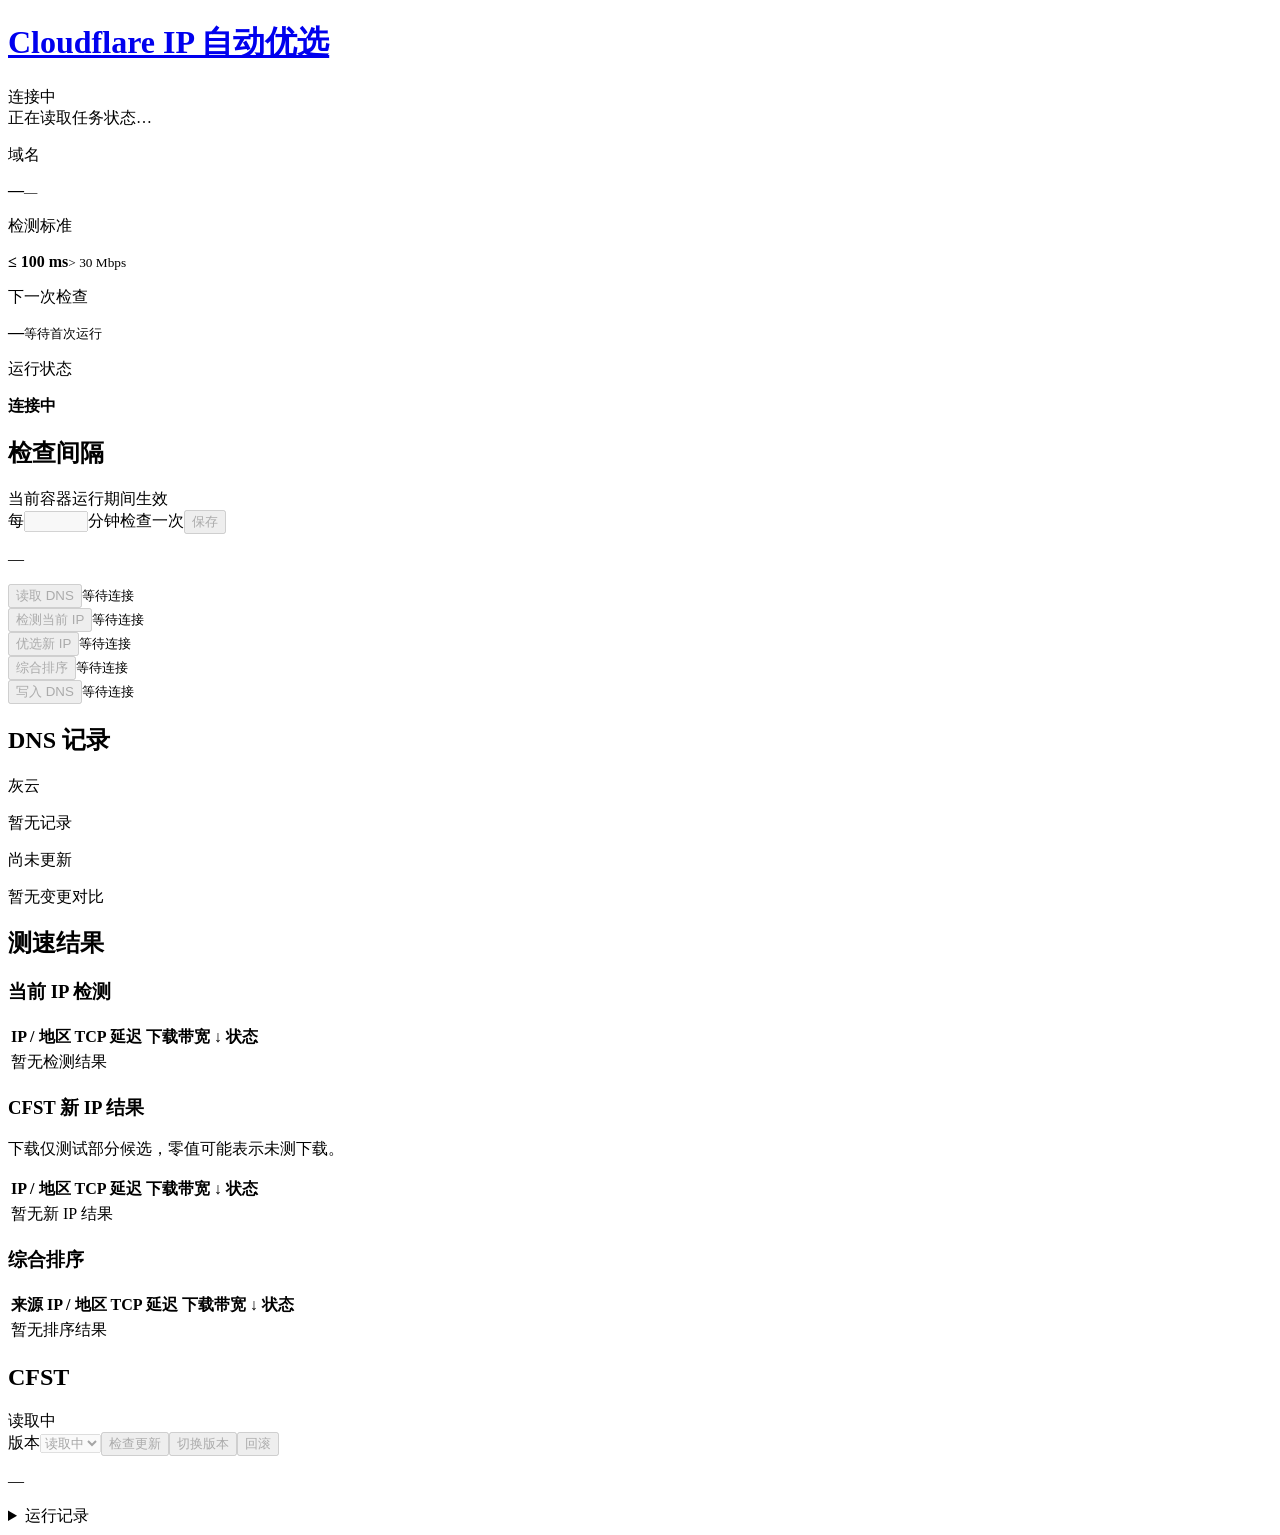
==== app/static/auto.html @ 4e81b9c4 "feat: collapse long result tables" ====
<!doctype html>
<html lang="zh-CN"><head><meta charset="utf-8"><meta name="viewport" content="width=device-width,initial-scale=1"><title>Cloudflare IP 自动优选</title><link rel="stylesheet" href="/auto.css"><script src="/auto.js" defer></script></head>
<body><div class="workspace">
<header><h1><a href="/" class="brand">Cloudflare IP 自动优选</a></h1><span class="connection" id="connection">连接中</span></header>
<div class="notice" role="status" id="notice">正在读取任务状态…</div>
<section class="metrics" aria-label="任务概览">
<article><p>域名</p><strong id="domain">—</strong><small id="kind">—</small></article>
<article><p>检测标准</p><strong id="threshold">≤ 100 ms</strong><small id="bandwidth">&gt; 30 Mbps</small></article>
<article><p>下一次检查</p><strong id="next">—</strong><small id="last">等待首次运行</small></article>
<article class="featured"><p>运行状态</p><strong id="phase">连接中</strong></article>
</section>
<section class="panel interval-panel" aria-label="检查间隔"><div class="panel-title"><h2>检查间隔</h2><span class="hint">当前容器运行期间生效</span></div><div class="interval-controls"><label for="interval-minutes">每</label><input id="interval-minutes" type="number" min="1" max="1440" step="1" disabled><span>分钟检查一次</span><button type="button" id="interval-save" disabled>保存</button></div><p class="hint" id="interval-status" role="status">—</p></section>
<section class="steps" aria-label="单步操作">
<div><button type="button" data-action="read" disabled>读取 DNS</button><small id="step-read">等待连接</small></div>
<div><button type="button" data-action="check" disabled>检测当前 IP</button><small id="step-check">等待连接</small></div>
<div><button type="button" data-action="select" disabled>优选新 IP</button><small id="step-select">等待连接</small></div>
<div><button type="button" data-action="compare" disabled>综合排序</button><small id="step-compare">等待连接</small></div>
<div><button type="button" data-action="write" disabled>写入 DNS</button><small id="step-write">等待连接</small></div>
</section>
<div class="main-grid"><section class="panel"><div class="panel-title"><h2>DNS 记录</h2><span class="pill">灰云</span></div><div id="dns" class="dns-list"><p class="muted">暂无记录</p></div><p class="hint" id="updated">尚未更新</p><div id="dns-change" class="dns-change muted">暂无变更对比</div></section>
<section class="panel results-panel"><div class="panel-title"><h2>测速结果</h2></div><p class="proposal" id="proposal" hidden></p><h3>当前 IP 检测 <small id="check-time"></small></h3><div class="table-wrap"><table><thead><tr><th>IP / 地区</th><th>TCP 延迟</th><th>下载带宽 ↓</th><th>状态</th></tr></thead><tbody id="check-rows"><tr><td colspan="4" class="empty">暂无检测结果</td></tr></tbody></table></div><h3>CFST 新 IP 结果 <small id="selection-count"></small> <small id="selection-time"></small></h3><p class="hint">下载仅测试部分候选，零值可能表示未测下载。</p><div class="table-wrap"><table><thead><tr><th>IP / 地区</th><th>TCP 延迟</th><th>下载带宽 ↓</th><th>状态</th></tr></thead><tbody id="selection-rows"><tr><td colspan="4" class="empty">暂无新 IP 结果</td></tr></tbody></table></div><button type="button" class="result-toggle" id="selection-toggle" hidden>展开全部</button><h3>综合排序 <small id="ranked-time"></small></h3><div class="table-wrap"><table><thead><tr><th>来源</th><th>IP / 地区</th><th>TCP 延迟</th><th>下载带宽 ↓</th><th>状态</th></tr></thead><tbody id="ranked-rows"><tr><td colspan="5" class="empty">暂无排序结果</td></tbody></table></div><button type="button" class="result-toggle" id="ranked-toggle" hidden>展开全部</button></section></div>
<section class="panel cfst-panel" aria-label="CFST 版本管理"><div class="panel-title"><h2>CFST</h2><span id="cfst-current" class="pill">读取中</span></div>
<div class="cfst-controls"><label for="cfst-version">版本</label><select id="cfst-version" disabled><option>读取中</option></select><button type="button" id="cfst-refresh" disabled>检查更新</button><button type="button" id="cfst-apply" disabled>切换版本</button><button type="button" id="cfst-rollback" disabled>回滚</button></div>
<p class="hint" id="cfst-status" role="status">—</p></section>
<details class="panel history"><summary>运行记录</summary><ol id="events"><li class="muted">暂无记录</li></ol></details>
</div></body></html>
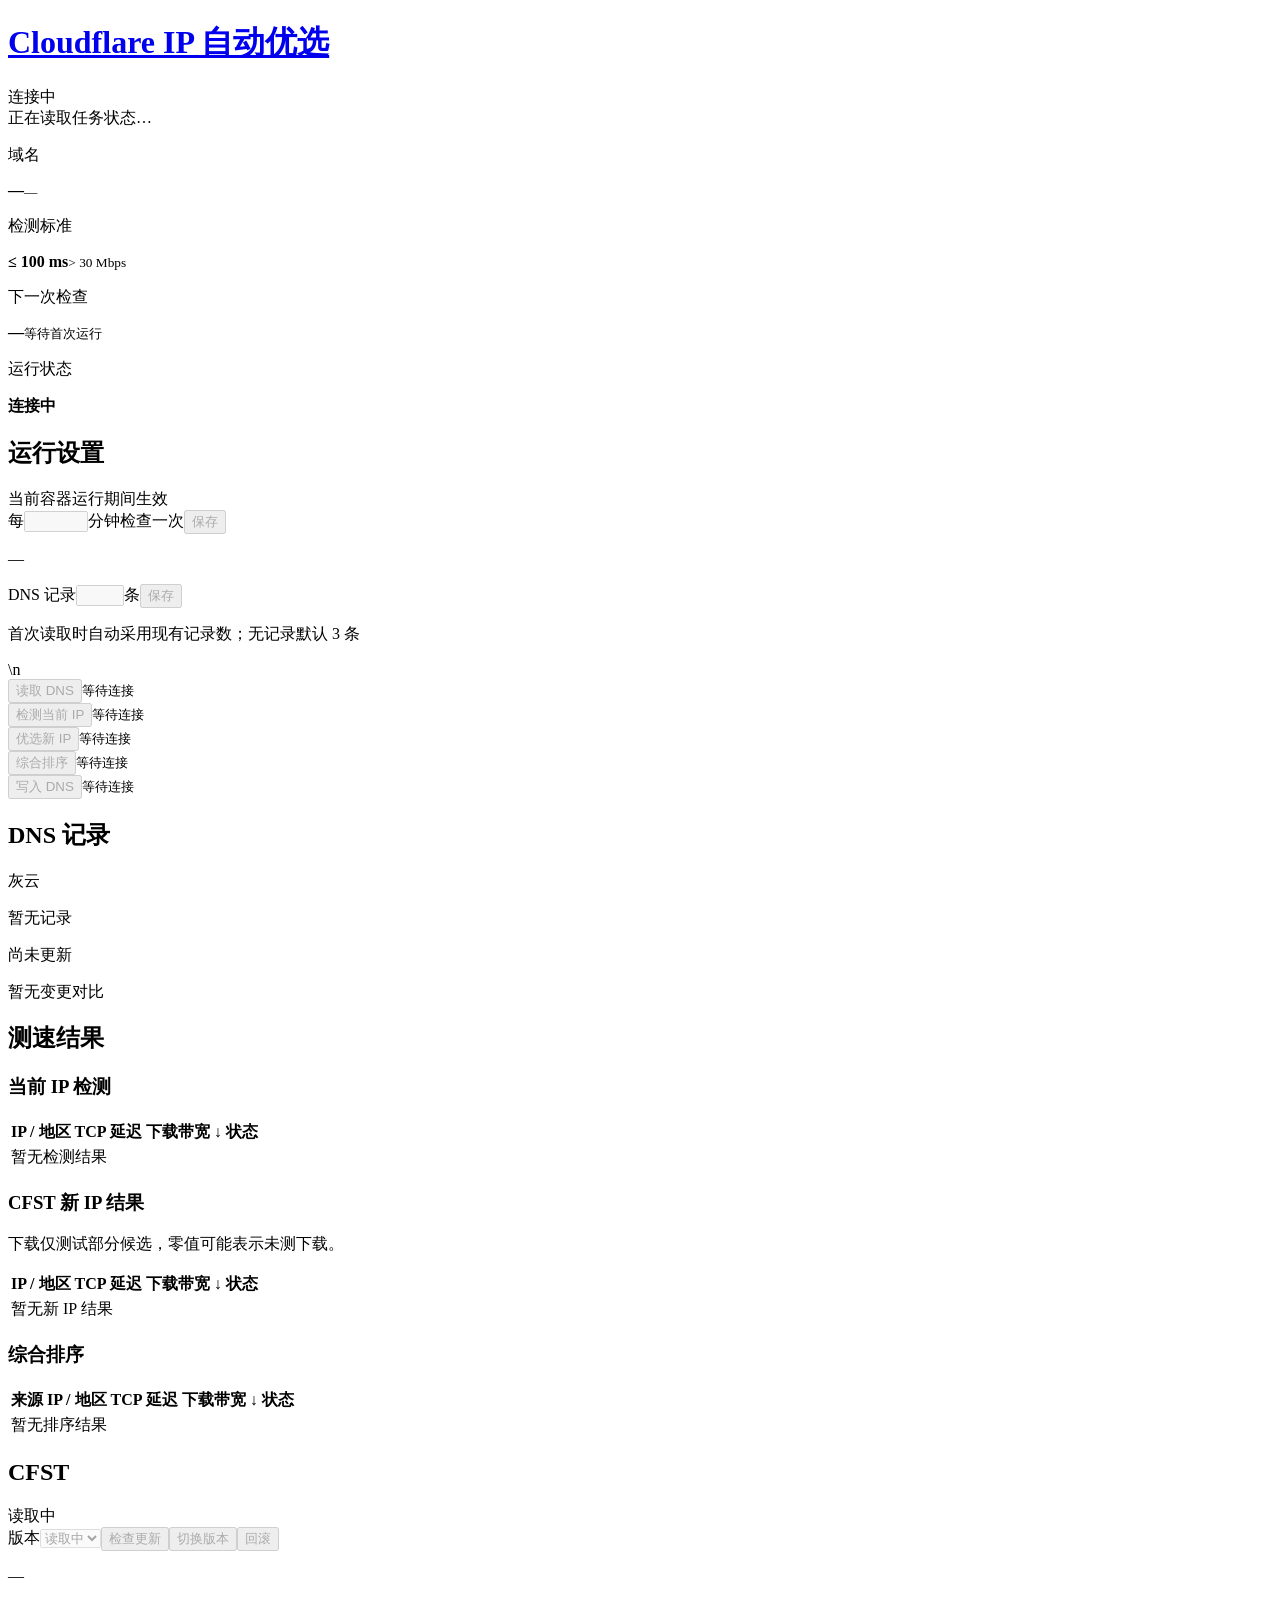
==== commit 5d5adf27: "feat: configure DNS record count" ====
--- a/app/static/auto.html
+++ b/app/static/auto.html
@@ -9,8 +9,7 @@
 <article><p>下一次检查</p><strong id="next">—</strong><small id="last">等待首次运行</small></article>
 <article class="featured"><p>运行状态</p><strong id="phase">连接中</strong></article>
 </section>
-<section class="panel interval-panel" aria-label="检查间隔"><div class="panel-title"><h2>检查间隔</h2><span class="hint">当前容器运行期间生效</span></div><div class="interval-controls"><label for="interval-minutes">每</label><input id="interval-minutes" type="number" min="1" max="1440" step="1" disabled><span>分钟检查一次</span><button type="button" id="interval-save" disabled>保存</button></div><p class="hint" id="interval-status" role="status">—</p></section>
-<section class="steps" aria-label="单步操作">
+<section class="panel interval-panel" aria-label="运行设置"><div class="panel-title"><h2>运行设置</h2><span class="hint">当前容器运行期间生效</span></div><div class="interval-controls"><label for="interval-minutes">每</label><input id="interval-minutes" type="number" min="1" max="1440" step="1" disabled><span>分钟检查一次</span><button type="button" id="interval-save" disabled>保存</button></div><p class="hint" id="interval-status" role="status">—</p><div class="record-count-controls"><label for="dns-record-count">DNS 记录</label><input id="dns-record-count" type="number" min="1" max="10" step="1" disabled><span>条</span><button type="button" id="dns-record-count-save" disabled>保存</button></div><p class="hint" id="dns-record-count-status" role="status">首次读取时自动采用现有记录数；无记录默认 3 条</p></section>\n<section class="steps" aria-label="单步操作">
 <div><button type="button" data-action="read" disabled>读取 DNS</button><small id="step-read">等待连接</small></div>
 <div><button type="button" data-action="check" disabled>检测当前 IP</button><small id="step-check">等待连接</small></div>
 <div><button type="button" data-action="select" disabled>优选新 IP</button><small id="step-select">等待连接</small></div>
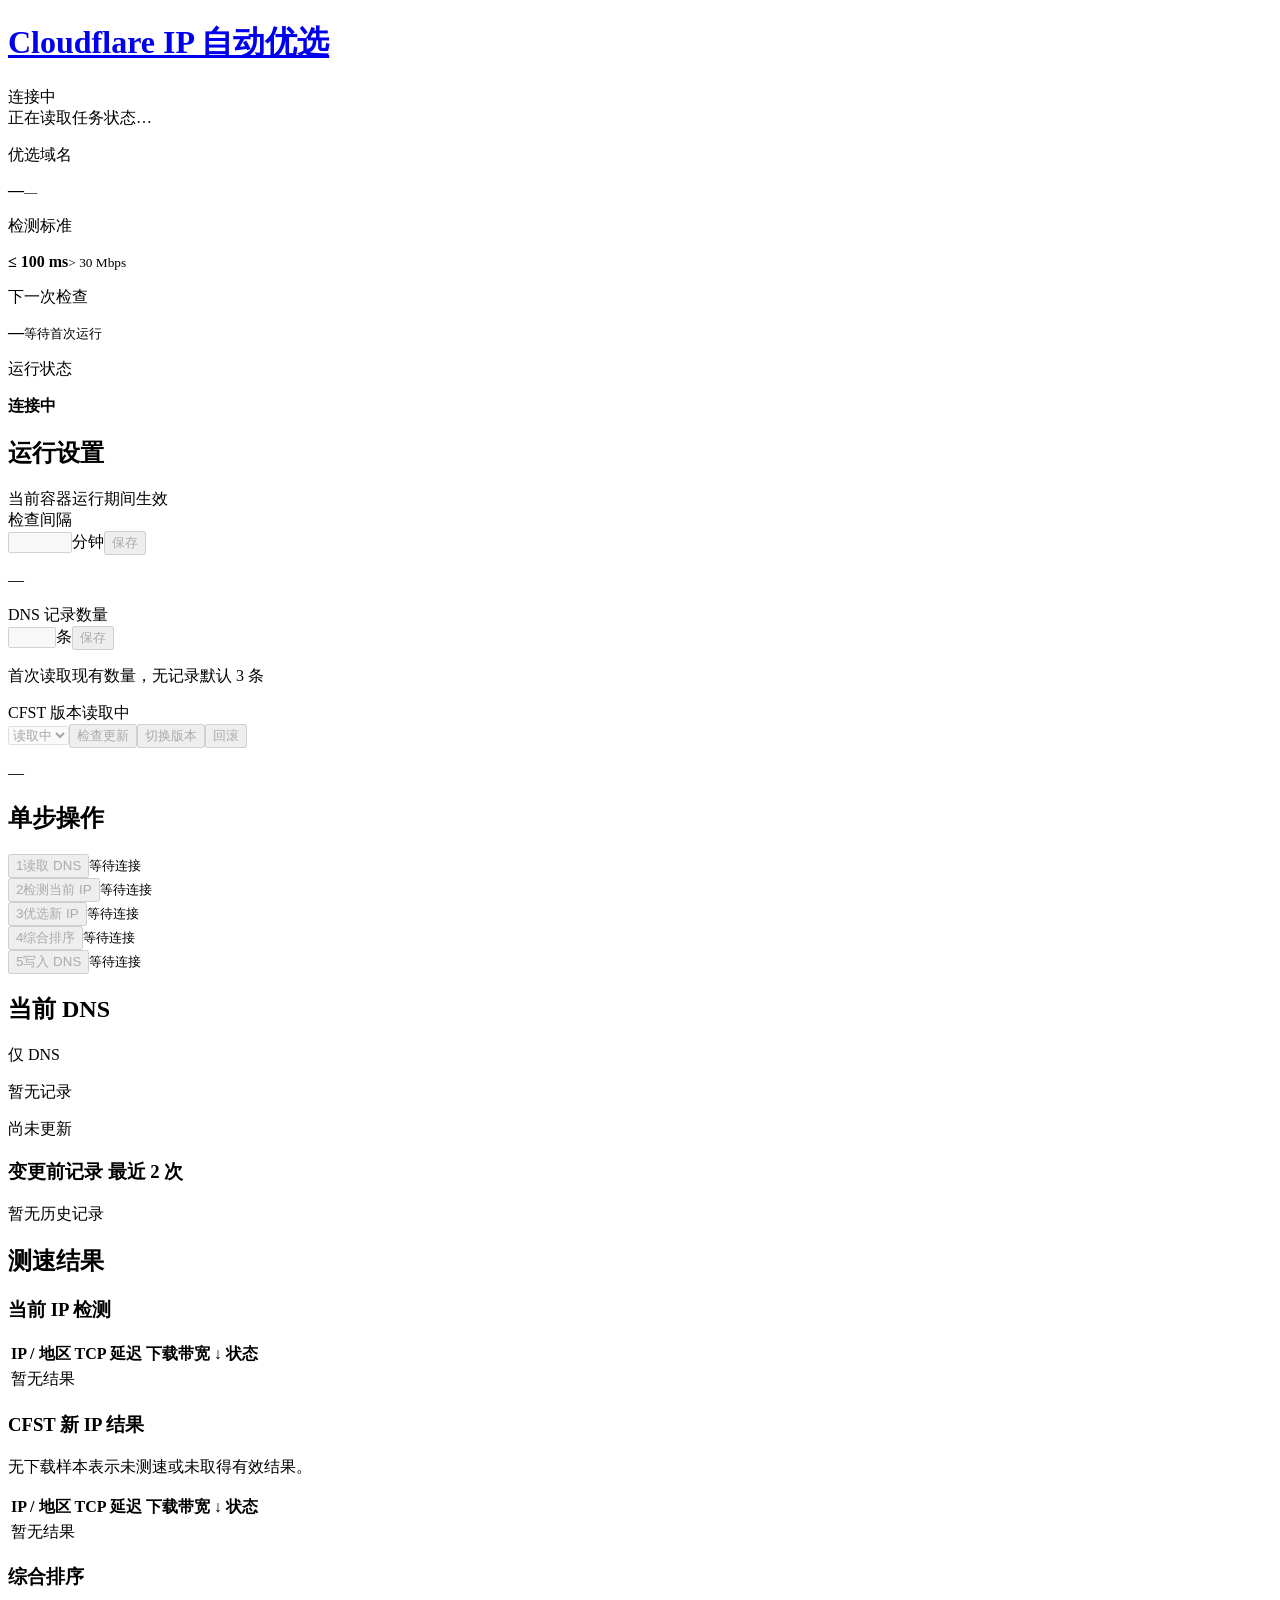
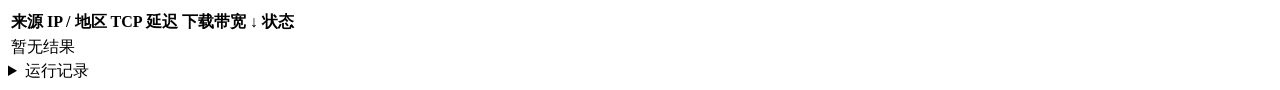
==== commit 831a1b13: "feat: simplify dashboard and retain two DNS snapshots" ====
--- a/app/static/auto.html
+++ b/app/static/auto.html
@@ -1,25 +1,89 @@
-<!doctype html>
-<html lang="zh-CN"><head><meta charset="utf-8"><meta name="viewport" content="width=device-width,initial-scale=1"><title>Cloudflare IP 自动优选</title><link rel="stylesheet" href="/auto.css"><script src="/auto.js" defer></script></head>
-<body><div class="workspace">
-<header><h1><a href="/" class="brand">Cloudflare IP 自动优选</a></h1><span class="connection" id="connection">连接中</span></header>
-<div class="notice" role="status" id="notice">正在读取任务状态…</div>
-<section class="metrics" aria-label="任务概览">
-<article><p>域名</p><strong id="domain">—</strong><small id="kind">—</small></article>
-<article><p>检测标准</p><strong id="threshold">≤ 100 ms</strong><small id="bandwidth">&gt; 30 Mbps</small></article>
-<article><p>下一次检查</p><strong id="next">—</strong><small id="last">等待首次运行</small></article>
-<article class="featured"><p>运行状态</p><strong id="phase">连接中</strong></article>
-</section>
-<section class="panel interval-panel" aria-label="运行设置"><div class="panel-title"><h2>运行设置</h2><span class="hint">当前容器运行期间生效</span></div><div class="interval-controls"><label for="interval-minutes">每</label><input id="interval-minutes" type="number" min="1" max="1440" step="1" disabled><span>分钟检查一次</span><button type="button" id="interval-save" disabled>保存</button></div><p class="hint" id="interval-status" role="status">—</p><div class="record-count-controls"><label for="dns-record-count">DNS 记录</label><input id="dns-record-count" type="number" min="1" max="10" step="1" disabled><span>条</span><button type="button" id="dns-record-count-save" disabled>保存</button></div><p class="hint" id="dns-record-count-status" role="status">首次读取时自动采用现有记录数；无记录默认 3 条</p></section>\n<section class="steps" aria-label="单步操作">
-<div><button type="button" data-action="read" disabled>读取 DNS</button><small id="step-read">等待连接</small></div>
-<div><button type="button" data-action="check" disabled>检测当前 IP</button><small id="step-check">等待连接</small></div>
-<div><button type="button" data-action="select" disabled>优选新 IP</button><small id="step-select">等待连接</small></div>
-<div><button type="button" data-action="compare" disabled>综合排序</button><small id="step-compare">等待连接</small></div>
-<div><button type="button" data-action="write" disabled>写入 DNS</button><small id="step-write">等待连接</small></div>
-</section>
-<div class="main-grid"><section class="panel"><div class="panel-title"><h2>DNS 记录</h2><span class="pill">灰云</span></div><div id="dns" class="dns-list"><p class="muted">暂无记录</p></div><p class="hint" id="updated">尚未更新</p><div id="dns-change" class="dns-change muted">暂无变更对比</div></section>
-<section class="panel results-panel"><div class="panel-title"><h2>测速结果</h2></div><p class="proposal" id="proposal" hidden></p><h3>当前 IP 检测 <small id="check-time"></small></h3><div class="table-wrap"><table><thead><tr><th>IP / 地区</th><th>TCP 延迟</th><th>下载带宽 ↓</th><th>状态</th></tr></thead><tbody id="check-rows"><tr><td colspan="4" class="empty">暂无检测结果</td></tr></tbody></table></div><h3>CFST 新 IP 结果 <small id="selection-count"></small> <small id="selection-time"></small></h3><p class="hint">下载仅测试部分候选，零值可能表示未测下载。</p><div class="table-wrap"><table><thead><tr><th>IP / 地区</th><th>TCP 延迟</th><th>下载带宽 ↓</th><th>状态</th></tr></thead><tbody id="selection-rows"><tr><td colspan="4" class="empty">暂无新 IP 结果</td></tr></tbody></table></div><button type="button" class="result-toggle" id="selection-toggle" hidden>展开全部</button><h3>综合排序 <small id="ranked-time"></small></h3><div class="table-wrap"><table><thead><tr><th>来源</th><th>IP / 地区</th><th>TCP 延迟</th><th>下载带宽 ↓</th><th>状态</th></tr></thead><tbody id="ranked-rows"><tr><td colspan="5" class="empty">暂无排序结果</td></tbody></table></div><button type="button" class="result-toggle" id="ranked-toggle" hidden>展开全部</button></section></div>
-<section class="panel cfst-panel" aria-label="CFST 版本管理"><div class="panel-title"><h2>CFST</h2><span id="cfst-current" class="pill">读取中</span></div>
-<div class="cfst-controls"><label for="cfst-version">版本</label><select id="cfst-version" disabled><option>读取中</option></select><button type="button" id="cfst-refresh" disabled>检查更新</button><button type="button" id="cfst-apply" disabled>切换版本</button><button type="button" id="cfst-rollback" disabled>回滚</button></div>
-<p class="hint" id="cfst-status" role="status">—</p></section>
-<details class="panel history"><summary>运行记录</summary><ol id="events"><li class="muted">暂无记录</li></ol></details>
-</div></body></html>
+<!doctype html>
+<html lang="zh-CN">
+<head>
+  <meta charset="utf-8">
+  <meta name="viewport" content="width=device-width,initial-scale=1">
+  <meta name="theme-color" content="#f6821f">
+  <title>Cloudflare IP 自动优选</title>
+  <link rel="icon" href="/logo.svg" type="image/svg+xml">
+  <link rel="stylesheet" href="/auto.css">
+  <script src="/auto.js" defer></script>
+</head>
+<body>
+<div class="workspace">
+  <header>
+    <h1><a href="/" class="brand"><img class="brand-mark" src="/logo.svg" alt=""><span>Cloudflare IP 自动优选</span></a></h1>
+    <span class="connection" id="connection">连接中</span>
+  </header>
+  <main>
+    <div class="notice" role="status" id="notice">正在读取任务状态…</div>
+    <section class="metrics" aria-label="任务概览">
+      <article><p>优选域名</p><strong id="domain">—</strong><small id="kind">—</small></article>
+      <article><p>检测标准</p><strong id="threshold">≤ 100 ms</strong><small id="bandwidth">&gt; 30 Mbps</small></article>
+      <article><p>下一次检查</p><strong id="next">—</strong><small id="last">等待首次运行</small></article>
+      <article class="featured"><p>运行状态</p><strong id="phase">连接中</strong></article>
+    </section>
+    <section class="panel settings-panel" aria-label="运行设置">
+      <div class="panel-title"><h2>运行设置</h2><span class="hint">当前容器运行期间生效</span></div>
+      <div class="settings-grid">
+        <div class="setting">
+          <label for="interval-minutes">检查间隔</label>
+          <div class="setting-controls"><input id="interval-minutes" type="number" min="1" max="1440" step="1" disabled><span>分钟</span><button type="button" id="interval-save" disabled>保存</button></div>
+          <p class="hint" id="interval-status" role="status">—</p>
+        </div>
+        <div class="setting">
+          <label for="dns-record-count">DNS 记录数量</label>
+          <div class="setting-controls"><input id="dns-record-count" type="number" min="1" max="10" step="1" disabled><span>条</span><button type="button" id="dns-record-count-save" disabled>保存</button></div>
+          <p class="hint" id="dns-record-count-status" role="status">首次读取现有数量，无记录默认 3 条</p>
+        </div>
+        <div class="setting cfst-setting">
+          <div class="setting-title"><label for="cfst-version">CFST 版本</label><span id="cfst-current" class="pill">读取中</span></div>
+          <div class="cfst-controls"><select id="cfst-version" disabled><option>读取中</option></select><button type="button" id="cfst-refresh" disabled>检查更新</button><button type="button" id="cfst-apply" disabled>切换版本</button><button type="button" id="cfst-rollback" disabled>回滚</button></div>
+          <p class="hint" id="cfst-status" role="status">—</p>
+        </div>
+      </div>
+    </section>
+    <section class="panel actions-panel" aria-label="单步操作">
+      <div class="panel-title"><h2>单步操作</h2></div>
+      <div class="steps">
+        <div><button type="button" data-action="read" disabled><span class="step-number" aria-hidden="true">1</span>读取 DNS</button><small id="step-read">等待连接</small></div>
+        <div><button type="button" data-action="check" disabled><span class="step-number" aria-hidden="true">2</span>检测当前 IP</button><small id="step-check">等待连接</small></div>
+        <div><button type="button" data-action="select" disabled><span class="step-number" aria-hidden="true">3</span>优选新 IP</button><small id="step-select">等待连接</small></div>
+        <div><button type="button" data-action="compare" disabled><span class="step-number" aria-hidden="true">4</span>综合排序</button><small id="step-compare">等待连接</small></div>
+        <div><button type="button" data-action="write" disabled><span class="step-number" aria-hidden="true">5</span>写入 DNS</button><small id="step-write">等待连接</small></div>
+      </div>
+    </section>
+    <div class="main-grid">
+      <section class="panel dns-panel" aria-label="DNS 记录">
+        <div class="panel-title"><h2>当前 DNS</h2><span class="pill">仅 DNS</span></div>
+        <div id="dns" class="dns-list"><p class="muted">暂无记录</p></div>
+        <p class="hint" id="updated">尚未更新</p>
+        <div class="dns-history"><h3>变更前记录 <span class="pill">最近 2 次</span></h3><div id="dns-history"><p class="muted">暂无历史记录</p></div></div>
+      </section>
+      <section class="panel results-panel" aria-label="测速结果">
+        <div class="panel-title"><h2>测速结果</h2></div>
+        <p class="proposal" id="proposal" hidden></p>
+        <section class="result-section" aria-label="当前 IP 检测">
+          <div class="result-title"><h3>当前 IP 检测</h3><time id="check-time"></time></div>
+
+          <div class="table-wrap"><table><thead><tr><th scope="col">IP / 地区</th><th scope="col">TCP 延迟</th><th scope="col">下载带宽 ↓</th><th scope="col">状态</th></tr></thead><tbody id="check-rows"><tr><td colspan="4" class="empty">暂无结果</td></tr></tbody></table></div>
+        </section>
+        <section class="result-section" aria-label="CFST 新 IP 结果">
+          <div class="result-title"><h3>CFST 新 IP 结果</h3><span id="selection-count" class="pill"></span><time id="selection-time"></time></div>
+          <p class="hint result-hint">无下载样本表示未测速或未取得有效结果。</p>
+          <div class="table-wrap"><table><thead><tr><th scope="col">IP / 地区</th><th scope="col">TCP 延迟</th><th scope="col">下载带宽 ↓</th><th scope="col">状态</th></tr></thead><tbody id="selection-rows"><tr><td colspan="4" class="empty">暂无结果</td></tr></tbody></table></div>
+          <button type="button" class="result-toggle" id="selection-toggle" aria-controls="selection-rows" aria-expanded="false" hidden>展开全部</button>
+        </section>
+        <section class="result-section" aria-label="综合排序">
+          <div class="result-title"><h3>综合排序</h3><time id="ranked-time"></time></div>
+
+          <div class="table-wrap"><table><thead><tr><th scope="col">来源</th><th scope="col">IP / 地区</th><th scope="col">TCP 延迟</th><th scope="col">下载带宽 ↓</th><th scope="col">状态</th></tr></thead><tbody id="ranked-rows"><tr><td colspan="5" class="empty">暂无结果</td></tr></tbody></table></div>
+          <button type="button" class="result-toggle" id="ranked-toggle" aria-controls="ranked-rows" aria-expanded="false" hidden>展开全部</button>
+        </section>
+      </section>
+    </div>
+    <details class="panel history"><summary>运行记录</summary><ol id="events"><li class="muted">暂无记录</li></ol></details>
+  </main>
+</div>
+</body>
+</html>
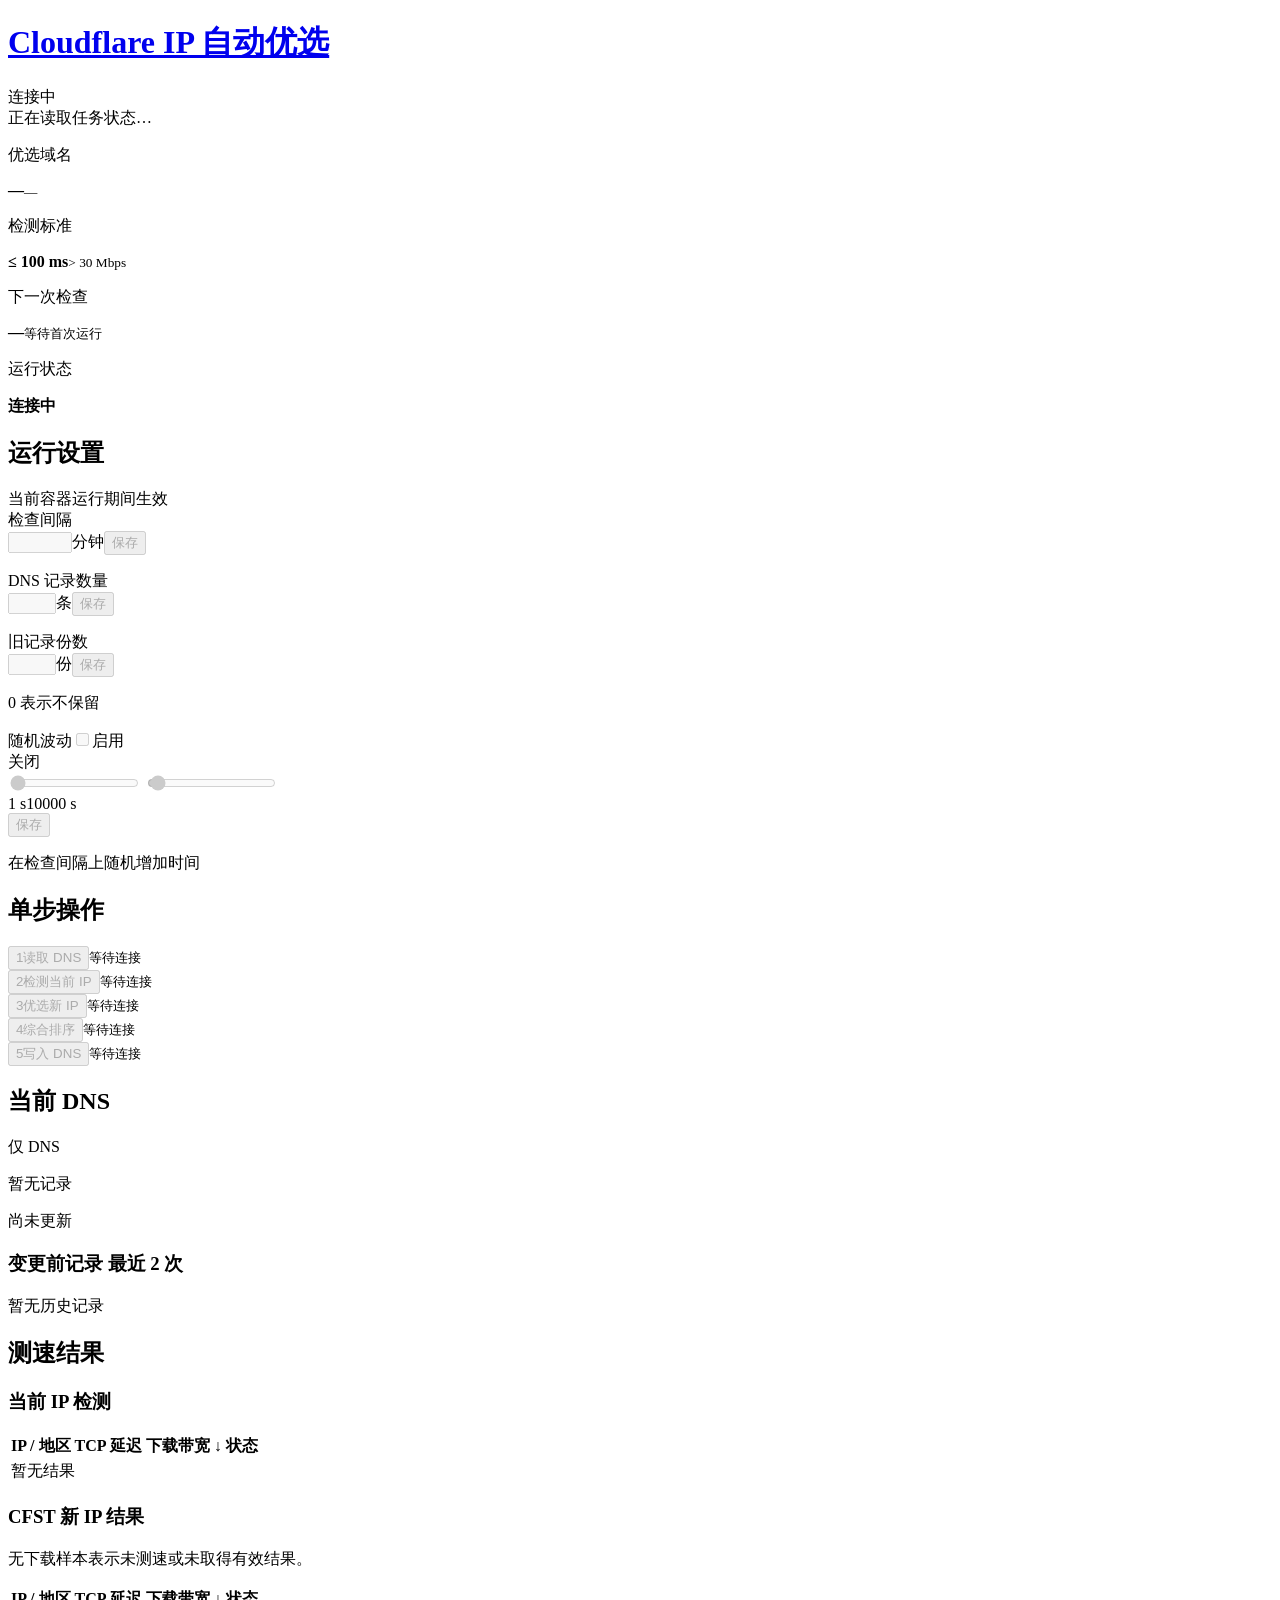
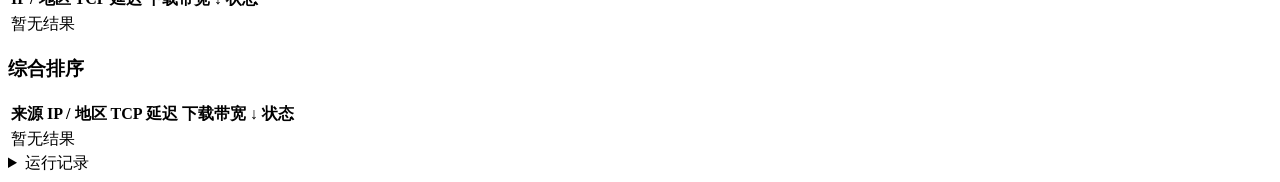
==== commit 2a7651f6: "feat: configure history and jitter with bundled CFST" ====
--- a/app/static/auto.html
+++ b/app/static/auto.html
@@ -29,17 +29,33 @@
         <div class="setting">
           <label for="interval-minutes">检查间隔</label>
           <div class="setting-controls"><input id="interval-minutes" type="number" min="1" max="1440" step="1" disabled><span>分钟</span><button type="button" id="interval-save" disabled>保存</button></div>
-          <p class="hint" id="interval-status" role="status">—</p>
+          <p class="hint" id="interval-status" role="status"></p>
         </div>
         <div class="setting">
           <label for="dns-record-count">DNS 记录数量</label>
           <div class="setting-controls"><input id="dns-record-count" type="number" min="1" max="10" step="1" disabled><span>条</span><button type="button" id="dns-record-count-save" disabled>保存</button></div>
-          <p class="hint" id="dns-record-count-status" role="status">首次读取现有数量，无记录默认 3 条</p>
+          <p class="hint" id="dns-record-count-status" role="status"></p>
         </div>
-        <div class="setting cfst-setting">
-          <div class="setting-title"><label for="cfst-version">CFST 版本</label><span id="cfst-current" class="pill">读取中</span></div>
-          <div class="cfst-controls"><select id="cfst-version" disabled><option>读取中</option></select><button type="button" id="cfst-refresh" disabled>检查更新</button><button type="button" id="cfst-apply" disabled>切换版本</button><button type="button" id="cfst-rollback" disabled>回滚</button></div>
-          <p class="hint" id="cfst-status" role="status">—</p>
+        <div class="setting">
+          <label for="dns-history-count">旧记录份数</label>
+          <div class="setting-controls"><input id="dns-history-count" type="number" min="0" max="10" step="1" disabled><span>份</span><button type="button" id="dns-history-count-save" disabled>保存</button></div>
+          <p class="hint" id="dns-history-count-status" role="status">0 表示不保留</p>
+        </div>
+        <div class="setting jitter-setting">
+          <div class="setting-title"><span>随机波动</span><label class="jitter-switch" for="jitter-enabled"><input id="jitter-enabled" type="checkbox" disabled>启用</label></div>
+          <div class="jitter-controls">
+            <div class="jitter-range">
+              <output id="jitter-value" for="jitter-min jitter-max">关闭</output>
+              <div class="range-pair" id="jitter-range">
+                <div class="range-track"></div><div class="range-fill" id="jitter-fill"></div>
+                <input id="jitter-min" type="range" aria-label="随机波动下限（秒）" min="1" max="10000" step="1" value="1" disabled>
+                <input id="jitter-max" type="range" aria-label="随机波动上限（秒）" min="1" max="10000" step="1" value="300" disabled>
+              </div>
+              <div class="range-scale"><span>1 s</span><span>10000 s</span></div>
+            </div>
+            <button type="button" id="jitter-save" disabled>保存</button>
+          </div>
+          <p class="hint" id="jitter-status" role="status">在检查间隔上随机增加时间</p>
         </div>
       </div>
     </section>
@@ -58,7 +74,7 @@
         <div class="panel-title"><h2>当前 DNS</h2><span class="pill">仅 DNS</span></div>
         <div id="dns" class="dns-list"><p class="muted">暂无记录</p></div>
         <p class="hint" id="updated">尚未更新</p>
-        <div class="dns-history"><h3>变更前记录 <span class="pill">最近 2 次</span></h3><div id="dns-history"><p class="muted">暂无历史记录</p></div></div>
+        <div class="dns-history"><h3>变更前记录 <span id="history-count-pill" class="pill">最近 2 次</span></h3><div id="dns-history"><p class="muted">暂无历史记录</p></div></div>
       </section>
       <section class="panel results-panel" aria-label="测速结果">
         <div class="panel-title"><h2>测速结果</h2></div>
@@ -69,16 +85,14 @@
           <div class="table-wrap"><table><thead><tr><th scope="col">IP / 地区</th><th scope="col">TCP 延迟</th><th scope="col">下载带宽 ↓</th><th scope="col">状态</th></tr></thead><tbody id="check-rows"><tr><td colspan="4" class="empty">暂无结果</td></tr></tbody></table></div>
         </section>
         <section class="result-section" aria-label="CFST 新 IP 结果">
-          <div class="result-title"><h3>CFST 新 IP 结果</h3><span id="selection-count" class="pill"></span><time id="selection-time"></time></div>
+          <div class="result-title"><h3>CFST 新 IP 结果</h3><span id="selection-count" class="pill"></span><time id="selection-time"></time><button type="button" class="result-toggle" id="selection-toggle" aria-controls="selection-rows" aria-expanded="false" hidden>展开全部</button></div>
           <p class="hint result-hint">无下载样本表示未测速或未取得有效结果。</p>
           <div class="table-wrap"><table><thead><tr><th scope="col">IP / 地区</th><th scope="col">TCP 延迟</th><th scope="col">下载带宽 ↓</th><th scope="col">状态</th></tr></thead><tbody id="selection-rows"><tr><td colspan="4" class="empty">暂无结果</td></tr></tbody></table></div>
-          <button type="button" class="result-toggle" id="selection-toggle" aria-controls="selection-rows" aria-expanded="false" hidden>展开全部</button>
         </section>
         <section class="result-section" aria-label="综合排序">
-          <div class="result-title"><h3>综合排序</h3><time id="ranked-time"></time></div>
+          <div class="result-title"><h3>综合排序</h3><time id="ranked-time"></time><button type="button" class="result-toggle" id="ranked-toggle" aria-controls="ranked-rows" aria-expanded="false" hidden>展开全部</button></div>
 
           <div class="table-wrap"><table><thead><tr><th scope="col">来源</th><th scope="col">IP / 地区</th><th scope="col">TCP 延迟</th><th scope="col">下载带宽 ↓</th><th scope="col">状态</th></tr></thead><tbody id="ranked-rows"><tr><td colspan="5" class="empty">暂无结果</td></tr></tbody></table></div>
-          <button type="button" class="result-toggle" id="ranked-toggle" aria-controls="ranked-rows" aria-expanded="false" hidden>展开全部</button>
         </section>
       </section>
     </div>
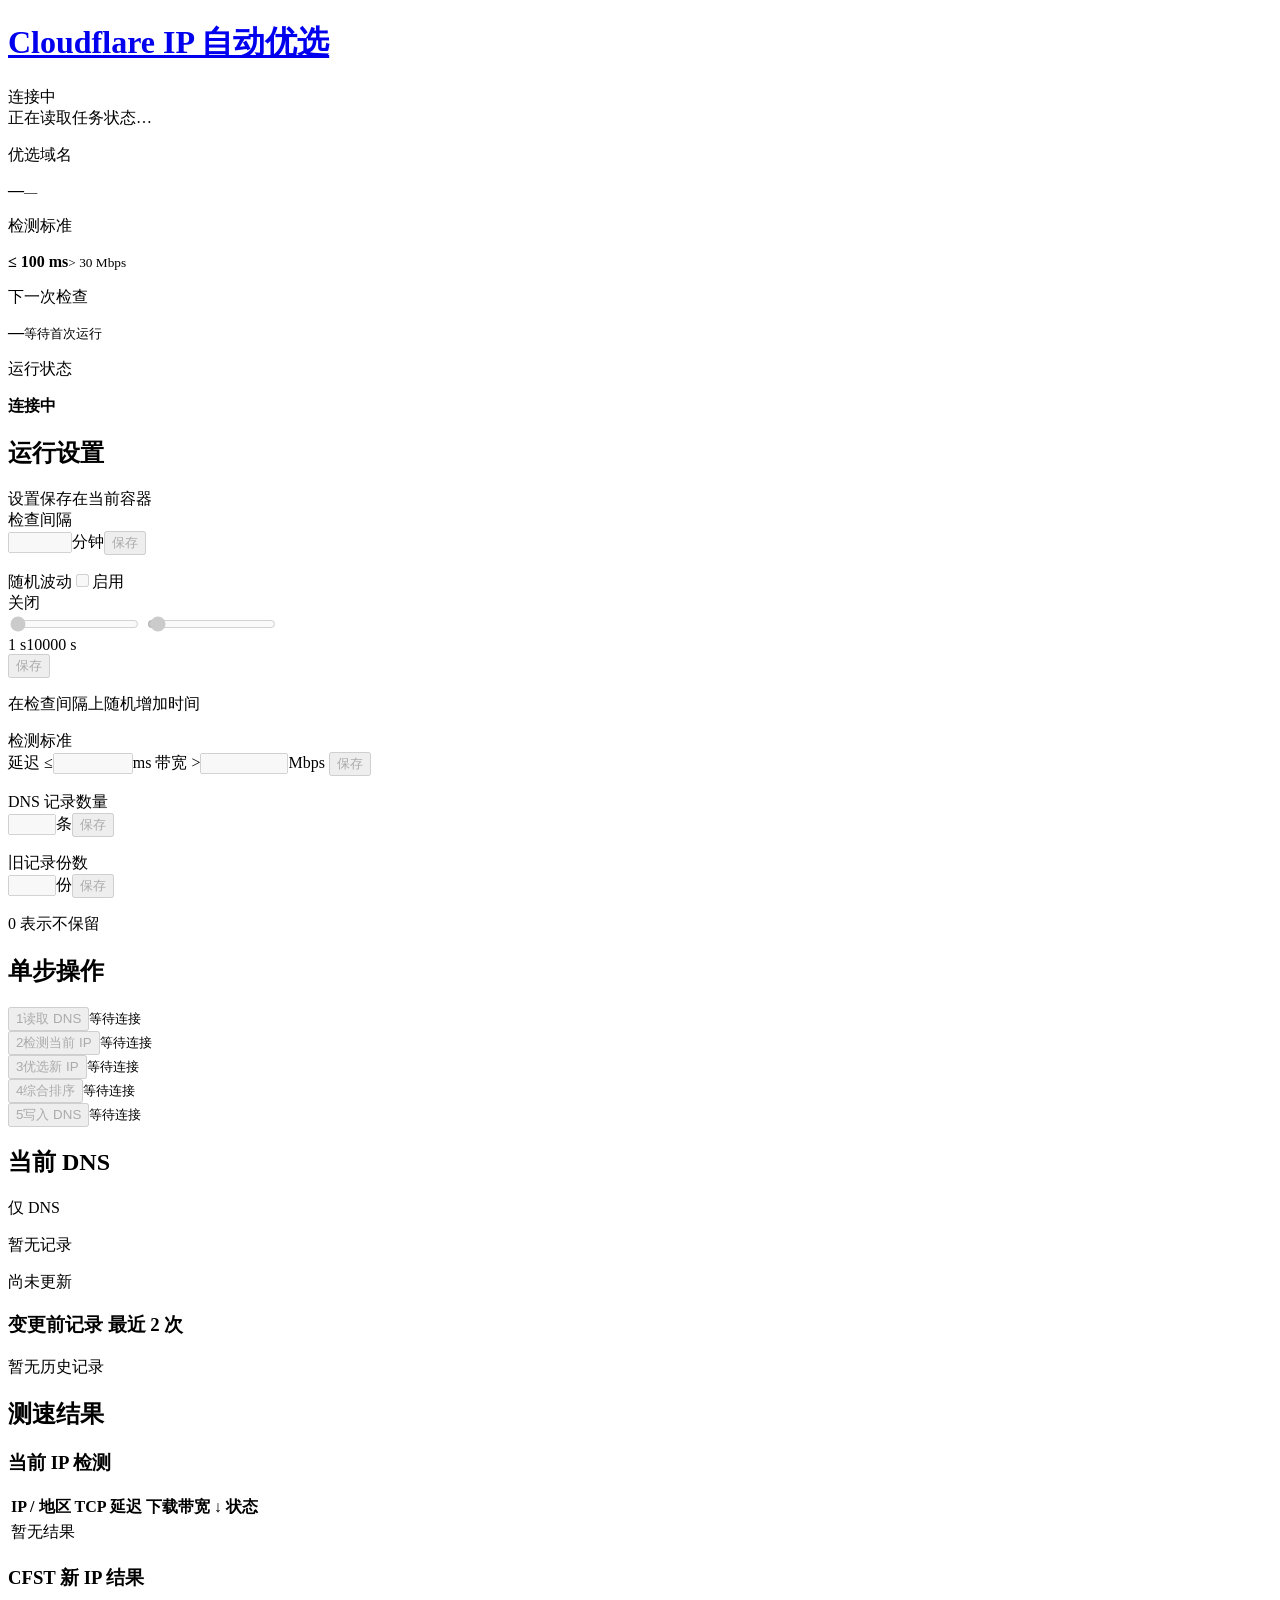
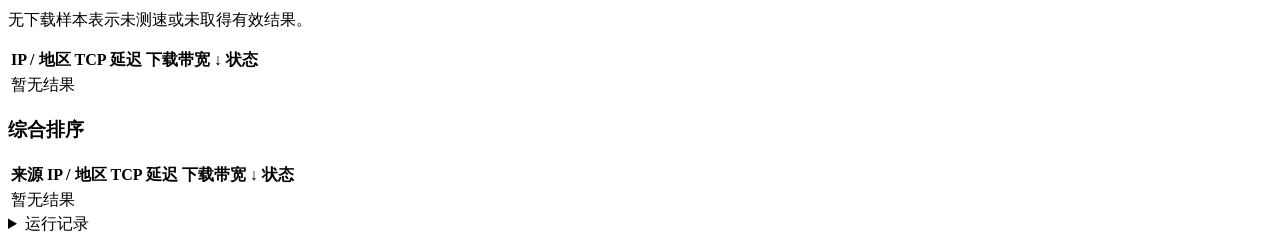
==== commit 65fe57f6: "feat: schedule at cycle start and add per-IP tests" ====
--- a/app/static/auto.html
+++ b/app/static/auto.html
@@ -24,22 +24,12 @@
       <article class="featured"><p>运行状态</p><strong id="phase">连接中</strong></article>
     </section>
     <section class="panel settings-panel" aria-label="运行设置">
-      <div class="panel-title"><h2>运行设置</h2><span class="hint">当前容器运行期间生效</span></div>
+      <div class="panel-title"><h2>运行设置</h2><span class="hint">设置保存在当前容器</span></div>
       <div class="settings-grid">
         <div class="setting">
           <label for="interval-minutes">检查间隔</label>
           <div class="setting-controls"><input id="interval-minutes" type="number" min="1" max="1440" step="1" disabled><span>分钟</span><button type="button" id="interval-save" disabled>保存</button></div>
           <p class="hint" id="interval-status" role="status"></p>
-        </div>
-        <div class="setting">
-          <label for="dns-record-count">DNS 记录数量</label>
-          <div class="setting-controls"><input id="dns-record-count" type="number" min="1" max="10" step="1" disabled><span>条</span><button type="button" id="dns-record-count-save" disabled>保存</button></div>
-          <p class="hint" id="dns-record-count-status" role="status"></p>
-        </div>
-        <div class="setting">
-          <label for="dns-history-count">旧记录份数</label>
-          <div class="setting-controls"><input id="dns-history-count" type="number" min="0" max="10" step="1" disabled><span>份</span><button type="button" id="dns-history-count-save" disabled>保存</button></div>
-          <p class="hint" id="dns-history-count-status" role="status">0 表示不保留</p>
         </div>
         <div class="setting jitter-setting">
           <div class="setting-title"><span>随机波动</span><label class="jitter-switch" for="jitter-enabled"><input id="jitter-enabled" type="checkbox" disabled>启用</label></div>
@@ -56,6 +46,25 @@
             <button type="button" id="jitter-save" disabled>保存</button>
           </div>
           <p class="hint" id="jitter-status" role="status">在检查间隔上随机增加时间</p>
+        </div>
+        <div class="setting threshold-setting">
+          <label for="max-latency">检测标准</label>
+          <div class="threshold-controls">
+            <label for="max-latency"><span>延迟 ≤</span><input id="max-latency" type="number" min="1" max="2000" step="0.1" disabled><span>ms</span></label>
+            <label for="min-bandwidth"><span>带宽 &gt;</span><input id="min-bandwidth" type="number" min="0.1" max="10000" step="0.1" disabled><span>Mbps</span></label>
+            <button type="button" id="threshold-save" disabled>保存</button>
+          </div>
+          <p class="hint" id="threshold-status" role="status"></p>
+        </div>
+        <div class="setting">
+          <label for="dns-record-count">DNS 记录数量</label>
+          <div class="setting-controls"><input id="dns-record-count" type="number" min="1" max="10" step="1" disabled><span>条</span><button type="button" id="dns-record-count-save" disabled>保存</button></div>
+          <p class="hint" id="dns-record-count-status" role="status"></p>
+        </div>
+        <div class="setting">
+          <label for="dns-history-count">旧记录份数</label>
+          <div class="setting-controls"><input id="dns-history-count" type="number" min="0" max="10" step="1" disabled><span>份</span><button type="button" id="dns-history-count-save" disabled>保存</button></div>
+          <p class="hint" id="dns-history-count-status" role="status">0 表示不保留</p>
         </div>
       </div>
     </section>
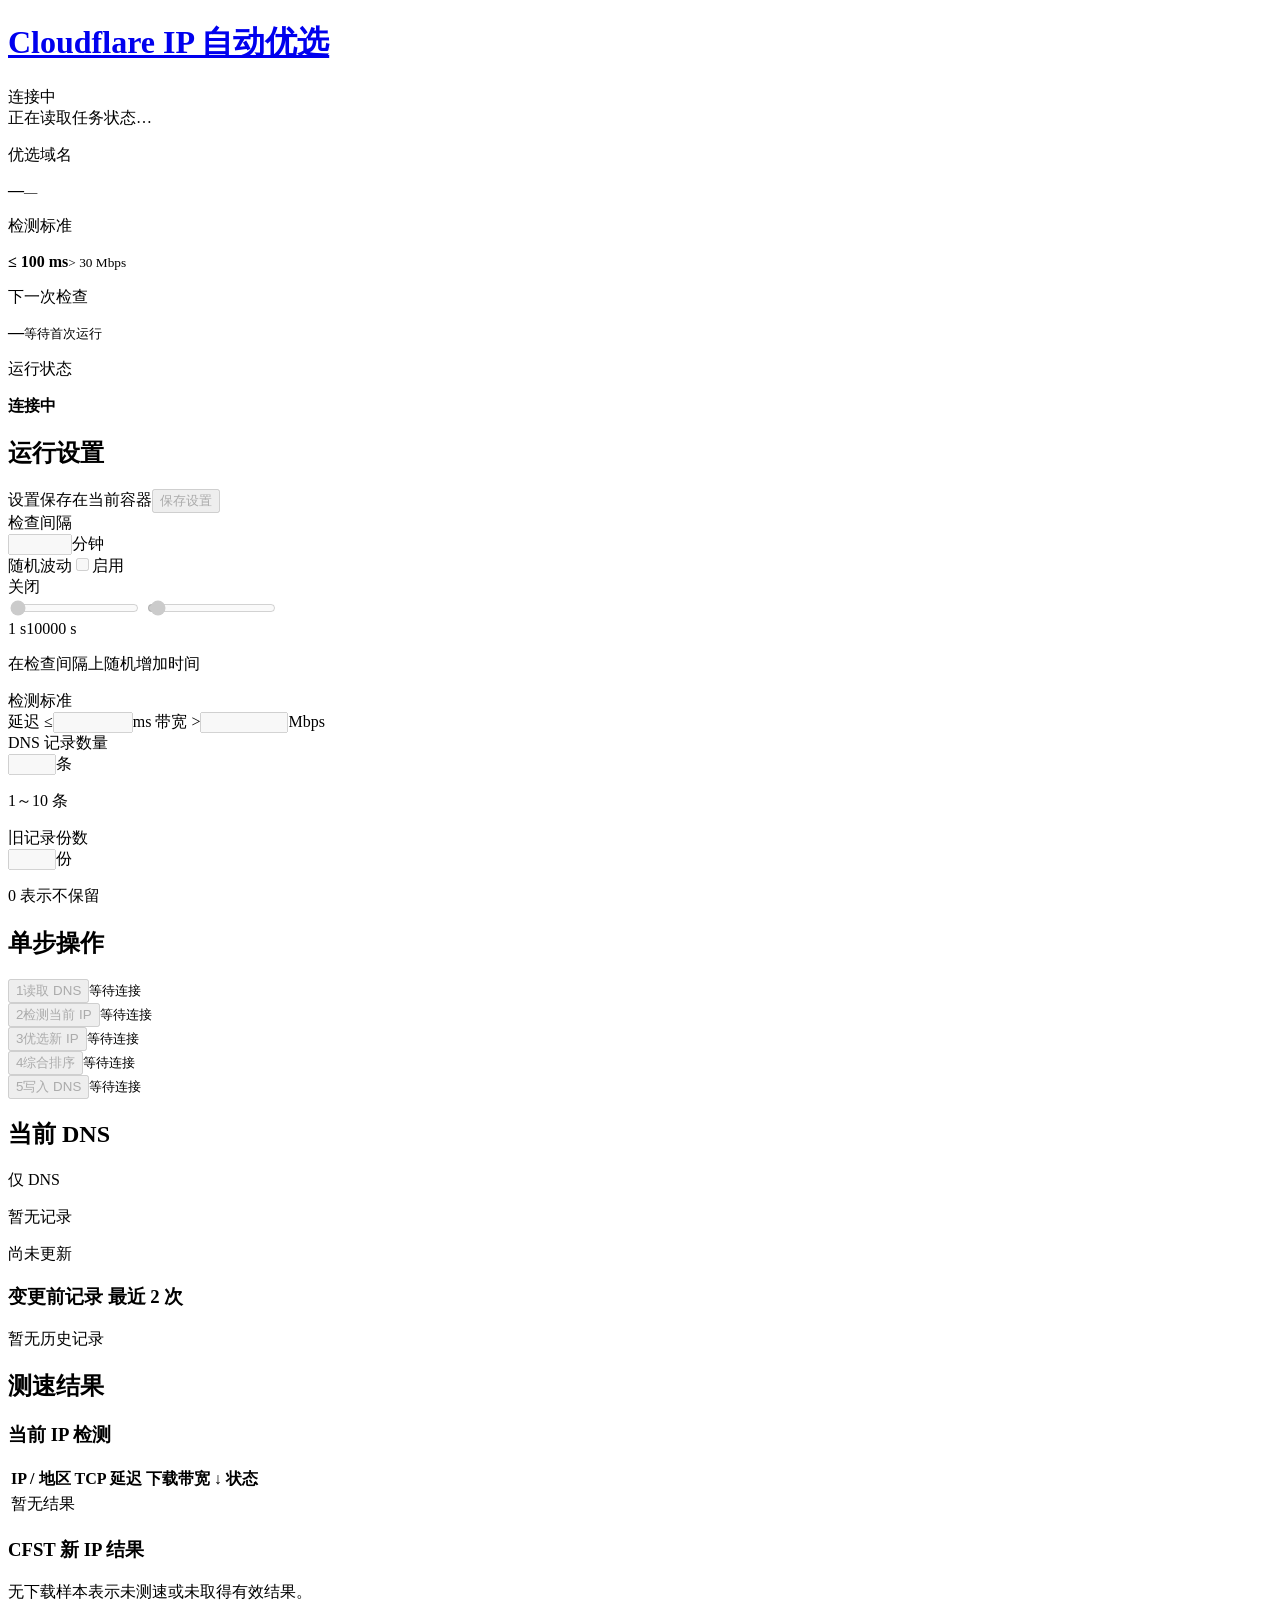
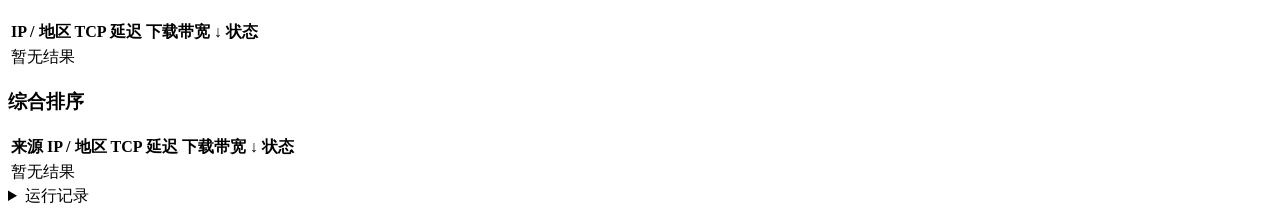
==== commit eb2868f5: "feat: save settings together and refresh changed dashboard sections" ====
--- a/app/static/auto.html
+++ b/app/static/auto.html
@@ -23,13 +23,12 @@
       <article><p>下一次检查</p><strong id="next">—</strong><small id="last">等待首次运行</small></article>
       <article class="featured"><p>运行状态</p><strong id="phase">连接中</strong></article>
     </section>
-    <section class="panel settings-panel" aria-label="运行设置">
-      <div class="panel-title"><h2>运行设置</h2><span class="hint">设置保存在当前容器</span></div>
+    <form class="panel settings-panel" id="settings-form" aria-label="运行设置">
+      <div class="panel-title"><h2>运行设置</h2><div class="settings-save"><span class="hint" id="settings-status" role="status">设置保存在当前容器</span><button type="submit" id="settings-save" disabled>保存设置</button></div></div>
       <div class="settings-grid">
         <div class="setting">
           <label for="interval-minutes">检查间隔</label>
-          <div class="setting-controls"><input id="interval-minutes" type="number" min="1" max="1440" step="1" disabled><span>分钟</span><button type="button" id="interval-save" disabled>保存</button></div>
-          <p class="hint" id="interval-status" role="status"></p>
+          <div class="setting-controls"><input id="interval-minutes" type="number" min="1" max="1440" step="1" required disabled><span>分钟</span></div>
         </div>
         <div class="setting jitter-setting">
           <div class="setting-title"><span>随机波动</span><label class="jitter-switch" for="jitter-enabled"><input id="jitter-enabled" type="checkbox" disabled>启用</label></div>
@@ -43,31 +42,28 @@
               </div>
               <div class="range-scale"><span>1 s</span><span>10000 s</span></div>
             </div>
-            <button type="button" id="jitter-save" disabled>保存</button>
           </div>
-          <p class="hint" id="jitter-status" role="status">在检查间隔上随机增加时间</p>
+          <p class="hint">在检查间隔上随机增加时间</p>
         </div>
         <div class="setting threshold-setting">
           <label for="max-latency">检测标准</label>
           <div class="threshold-controls">
-            <label for="max-latency"><span>延迟 ≤</span><input id="max-latency" type="number" min="1" max="2000" step="0.1" disabled><span>ms</span></label>
-            <label for="min-bandwidth"><span>带宽 &gt;</span><input id="min-bandwidth" type="number" min="0.1" max="10000" step="0.1" disabled><span>Mbps</span></label>
-            <button type="button" id="threshold-save" disabled>保存</button>
+            <label for="max-latency"><span>延迟 ≤</span><input id="max-latency" type="number" min="1" max="2000" step="0.1" required disabled><span>ms</span></label>
+            <label for="min-bandwidth"><span>带宽 &gt;</span><input id="min-bandwidth" type="number" min="0.1" max="10000" step="0.1" required disabled><span>Mbps</span></label>
           </div>
-          <p class="hint" id="threshold-status" role="status"></p>
         </div>
         <div class="setting">
           <label for="dns-record-count">DNS 记录数量</label>
-          <div class="setting-controls"><input id="dns-record-count" type="number" min="1" max="10" step="1" disabled><span>条</span><button type="button" id="dns-record-count-save" disabled>保存</button></div>
-          <p class="hint" id="dns-record-count-status" role="status"></p>
+          <div class="setting-controls"><input id="dns-record-count" type="number" min="1" max="10" step="1" required disabled><span>条</span></div>
+          <p class="hint">1～10 条</p>
         </div>
         <div class="setting">
           <label for="dns-history-count">旧记录份数</label>
-          <div class="setting-controls"><input id="dns-history-count" type="number" min="0" max="10" step="1" disabled><span>份</span><button type="button" id="dns-history-count-save" disabled>保存</button></div>
-          <p class="hint" id="dns-history-count-status" role="status">0 表示不保留</p>
+          <div class="setting-controls"><input id="dns-history-count" type="number" min="0" max="10" step="1" required disabled><span>份</span></div>
+          <p class="hint">0 表示不保留</p>
         </div>
       </div>
-    </section>
+    </form>
     <section class="panel actions-panel" aria-label="单步操作">
       <div class="panel-title"><h2>单步操作</h2></div>
       <div class="steps">
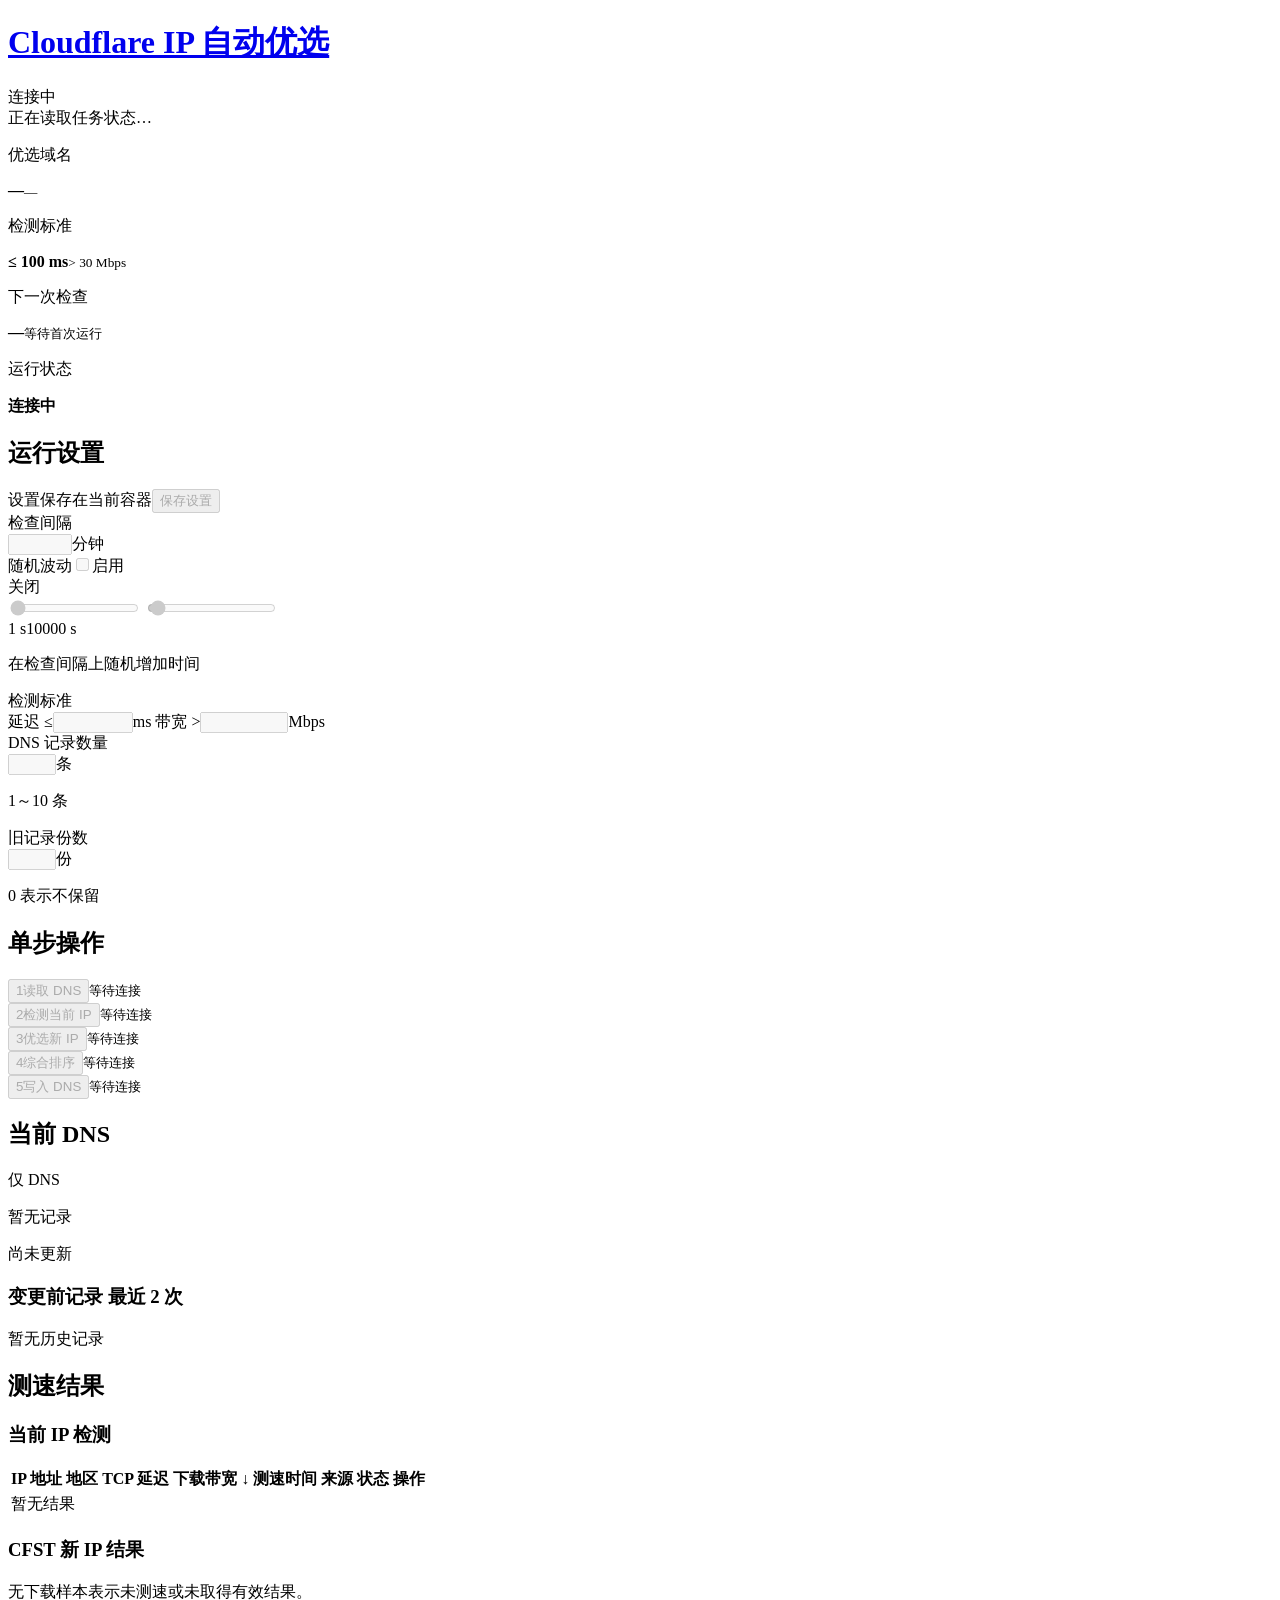
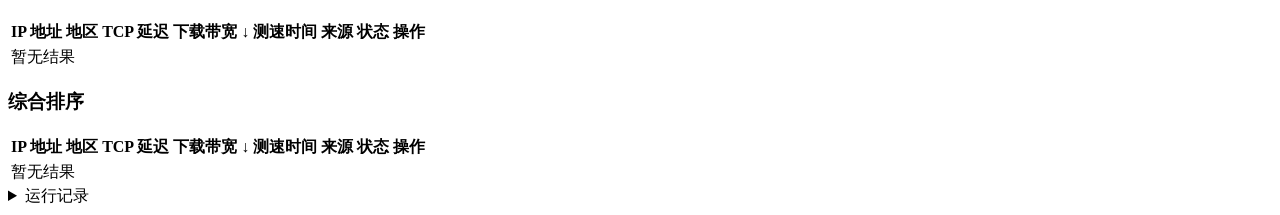
==== commit 84669837: "feat: align settings and show speed test results in single rows" ====
--- a/app/static/auto.html
+++ b/app/static/auto.html
@@ -87,17 +87,17 @@
         <section class="result-section" aria-label="当前 IP 检测">
           <div class="result-title"><h3>当前 IP 检测</h3><time id="check-time"></time></div>
 
-          <div class="table-wrap"><table><thead><tr><th scope="col">IP / 地区</th><th scope="col">TCP 延迟</th><th scope="col">下载带宽 ↓</th><th scope="col">状态</th></tr></thead><tbody id="check-rows"><tr><td colspan="4" class="empty">暂无结果</td></tr></tbody></table></div>
+          <div class="table-wrap"><table><colgroup><col class="col-ip"><col class="col-colo"><col class="col-latency"><col class="col-speed"><col class="col-time"><col class="col-source"><col class="col-status"><col class="col-action"></colgroup><thead><tr><th scope="col">IP 地址</th><th scope="col">地区</th><th scope="col">TCP 延迟</th><th scope="col">下载带宽 ↓</th><th scope="col">测速时间</th><th scope="col">来源</th><th scope="col">状态</th><th scope="col">操作</th></tr></thead><tbody id="check-rows"><tr><td colspan="8" class="empty">暂无结果</td></tr></tbody></table></div>
         </section>
         <section class="result-section" aria-label="CFST 新 IP 结果">
           <div class="result-title"><h3>CFST 新 IP 结果</h3><span id="selection-count" class="pill"></span><time id="selection-time"></time><button type="button" class="result-toggle" id="selection-toggle" aria-controls="selection-rows" aria-expanded="false" hidden>展开全部</button></div>
           <p class="hint result-hint">无下载样本表示未测速或未取得有效结果。</p>
-          <div class="table-wrap"><table><thead><tr><th scope="col">IP / 地区</th><th scope="col">TCP 延迟</th><th scope="col">下载带宽 ↓</th><th scope="col">状态</th></tr></thead><tbody id="selection-rows"><tr><td colspan="4" class="empty">暂无结果</td></tr></tbody></table></div>
+          <div class="table-wrap"><table><colgroup><col class="col-ip"><col class="col-colo"><col class="col-latency"><col class="col-speed"><col class="col-time"><col class="col-source"><col class="col-status"><col class="col-action"></colgroup><thead><tr><th scope="col">IP 地址</th><th scope="col">地区</th><th scope="col">TCP 延迟</th><th scope="col">下载带宽 ↓</th><th scope="col">测速时间</th><th scope="col">来源</th><th scope="col">状态</th><th scope="col">操作</th></tr></thead><tbody id="selection-rows"><tr><td colspan="8" class="empty">暂无结果</td></tr></tbody></table></div>
         </section>
         <section class="result-section" aria-label="综合排序">
           <div class="result-title"><h3>综合排序</h3><time id="ranked-time"></time><button type="button" class="result-toggle" id="ranked-toggle" aria-controls="ranked-rows" aria-expanded="false" hidden>展开全部</button></div>
 
-          <div class="table-wrap"><table><thead><tr><th scope="col">来源</th><th scope="col">IP / 地区</th><th scope="col">TCP 延迟</th><th scope="col">下载带宽 ↓</th><th scope="col">状态</th></tr></thead><tbody id="ranked-rows"><tr><td colspan="5" class="empty">暂无结果</td></tr></tbody></table></div>
+          <div class="table-wrap"><table><colgroup><col class="col-ip"><col class="col-colo"><col class="col-latency"><col class="col-speed"><col class="col-time"><col class="col-source"><col class="col-status"><col class="col-action"></colgroup><thead><tr><th scope="col">IP 地址</th><th scope="col">地区</th><th scope="col">TCP 延迟</th><th scope="col">下载带宽 ↓</th><th scope="col">测速时间</th><th scope="col">来源</th><th scope="col">状态</th><th scope="col">操作</th></tr></thead><tbody id="ranked-rows"><tr><td colspan="8" class="empty">暂无结果</td></tr></tbody></table></div>
         </section>
       </section>
     </div>
